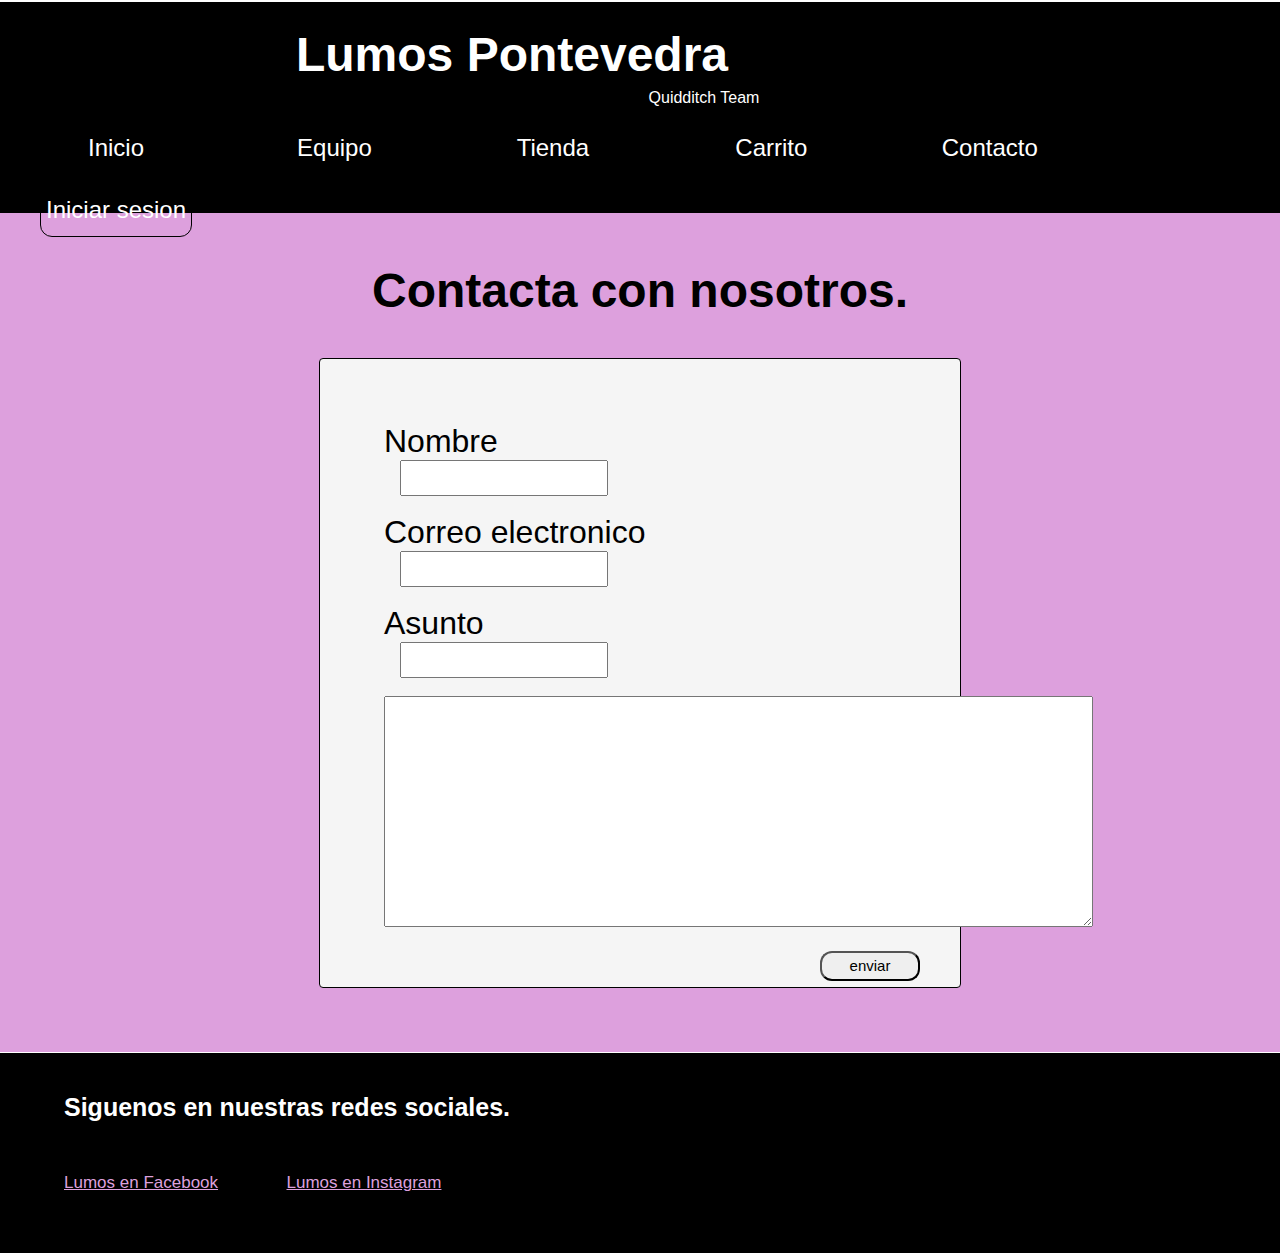
==== Contacto.html @ 9dbd49f9 "Add files via upload" ====
<!DOCTYPE html>
<html>
<head>
<title>Index del trabajo para DIW</title>
<meta charset="utf-8">
<link rel="stylesheet" href="style.css"/>
<link rel="stylesheet" href="css/contacto.css"/>

</head>
<body>
    <header> 
         <h1 class="chorrada">Lumos Pontevedra</h1>
            <p class="chorrada">Quidditch Team</p>
        <nav id="tamMenu">
            <ul id="menuHeader">
                <li><a href="Index.html">Inicio</a></li>
                <li><a href="Equipo.html">Equipo</a>
                    <ul>
                        <li><a href="Jugadores.html">Jugadores</a></li>
                        <li><a href="Torneos.html">Torneos</a></li>
                    </ul>
                    
                </li>
                <li><a href="Tienda.html">Tienda</a> </li>
                <li><a href="#">Carrito</a></li>
                <li><a href="Contacto.html">Contacto</a></li>
                <li><a href="login.html">Iniciar sesion</a></li>
            </ul>
        </nav>
    </header>
    <section id="contacto">
    
        <h2>Contacta con nosotros.</h2>
        <article>
            
            <!-- intentar hacer la verificacion de correo electronico en el imput -->    
            
            <form method="post">
                <label for="Nombre">Nombre</label>
                <input type="text" name="Nombre" value=""/>
                <br/>
                <br/>
                
                <label for="Correo">Correo electronico</label>
                <input type="email" name="Correo" value=""/>
                <br/>
                <br/>
                
                <label for="Correo">Asunto</label>
                <input type="text" name="Asunto" value=""/>
                <br/>
                <br/>
                <textarea rows="15" cols="86">

                </textarea>
                
                <input type="submit" id="boton" name="enviar" value="enviar">
            </form>

        </article>
    </section>
  <footer class="pie"> 
      <h3>Siguenos en nuestras redes sociales.</h3>
      
      <a href="#">Lumos en Facebook</a>
      <a href="#">Lumos en Instagram</a>
      
  </footer>
</body>
</html>
---- style.css ----
body{
    margin: 0 auto;
    font-family: sans-serif;
}

/*###########################  HEADER General ###################################*/
header{
    width: 100%;
    height: 20%;
    margin-top: -30px;
    background-color: black;
    color: white;
}

h1{
    font-family: sans-serif;
    font-size: 3em;
    text-align: center;
    padding-top: 25px;
    margin-left: -20%;
}

.chorrada:hover{
    color:plum;
}

p{
    text-align: center;
    margin-top: -25px;
    margin-left: 10%;
}

.chorrada:hover{
    color:plum;
}

#tamMenu{
    width: inherit;
    height: 100px;
    justify-content: flex-end;
    margin-top: -10px;
}

#menuHeader > li{
    display: inline-flex; /*<-- preguntar por esto*/
    list-style: none;
    margin-right: 5%;
    width: 150px;
    text-align: center;
    height: 50px;
    margin-top: 10px;
    border: 1px black solid;
    border-bottom-left-radius: 12px;
    border-bottom-right-radius: 12px;
    border-top-left-radius: 12px;
    border-top-right-radius: 12px;
}
#menuHeader li a{
    color: white;
    width: 150px;
    text-decoration: none;
    font-size: 1.5em;
    padding-top: 10px;
}

/*para crear un sub menu y hacer que desaparezcan*/
#menuHeader li ul{
    display: none;
    position: absolute;
}

/*aqui hacemos que se muestren al pasar el raton por encima.*/
#menuHeader li:hover > ul{
    display: block;
}
/*le damos formato al menu desplegable*/
#menuHeader li ul li{
    list-style: none;
    margin-top: 20%;
    margin-bottom: 20px;
}

#menuHeader li ul{
    background-color: plum;
    margin-top: 50px;
    width: 150px;
    padding: 0;
    border-bottom-left-radius: 12px;
    border-bottom-right-radius: 12px;
    border-top-left-radius: 12px;
    border-top-right-radius: 12px;
    border: 1px solid black;
    
}

#menuHeader li a:hover{
    background-color: plum;
    /*preguntar a ana como hacer para que cuando pase el boton por encima donde esta el submenu quede en violeta*/
    color: black;
    width: 150px;
    border-top-left-radius: 12px;
    border-top-right-radius: 12px;
    border-bottom-left-radius: 12px;
    border-bottom-right-radius: 12px;
}


/*###########################  HEADER General ###################################*/


/*###########################  SECTION General ###################################*/
section{
    width: 100%;
    height: 60%;
    background-color: plum;
}


/*###########################  SECTION General ###################################*/

/*###########################  FOOTER ###################################*/
.pie{
    background-color: black;
    color: white;
    width: 100%;
    height: 200px;
    margin-top: -24px;
}

.pie h3{
    width: 500px;
    font-size: 25px;
    padding-top: 40px;
    margin-left: 5%;
    margin-bottom: 4%;
}

.pie a{
    color: plum;
    margin-left: 5%;
    font-size: 17px;
}

/*###########################  FOOTER ###################################*/

/*###########################  FOOTER Rarito ###################################*/
.rarito{
    color: white;
    background-color: black;
    width: 100%;
    height: 200px;
    margin-top: 127%;
    padding-top: 17px;
}

.rarito h3{
    font-size: 25px;
    margin-left: 5%;
    margin-bottom: 4%;
    width: 500px;
}

.rarito a{
    color: plum;
    margin-left: 5%;
}

/*###########################  FOOTER Rarito ###################################*/
---- css/contacto.css ----
/*###########################  SECTION Contacto ###################################*/
#contacto{
    padding-top: 10px;
    padding-bottom: 5%;
}

#contacto h2{
    
    font-size: 3em;
    text-align: center;
}

#contacto article{
    margin:  0 auto;
    width: 50%;
    height: 500px;
    border: 1px solid black;
    padding-top: 5%;
    padding-bottom: 5%;
    background-color: whitesmoke;
    border-bottom-left-radius: 4px;
    border-bottom-right-radius: 4px;
    border-top-left-radius: 4px;
    border-top-right-radius: 4px;
}

#contacto article label{
    font-size: 2em;
    margin-left: 10%;
    display: flex;

}

#contacto article input{
    width: 200px;
    height: 30px;
    margin-left: 80px;
}

#contacto article textarea{
    margin-left: 10%;
    margin-bottom: 20px;
}

#contacto article #boton{
    margin-left: 500px;
    font-size: 15px;
    width: 100px;
    border-bottom-left-radius: 12px;
    border-bottom-right-radius: 12px;
    border-top-left-radius: 12px;
    border-top-right-radius: 12px;
}
/*###########################  SECTION Contacto ###################################*/

/*###########################  FOOTER ###################################*/
.pie{
    background-color: black;
    color: white;
    width: 100%;
    height: 200px;
    margin-top: -24px;
}

.pie h3{
    width: 500px;
    font-size: 25px;
    padding-top: 40px;
    margin-left: 5%;
    margin-bottom: 4%;
}

.pie a{
    color: plum;
    margin-left: 5%;
    font-size: 17px;
}

/*###########################  FOOTER ###################################*/
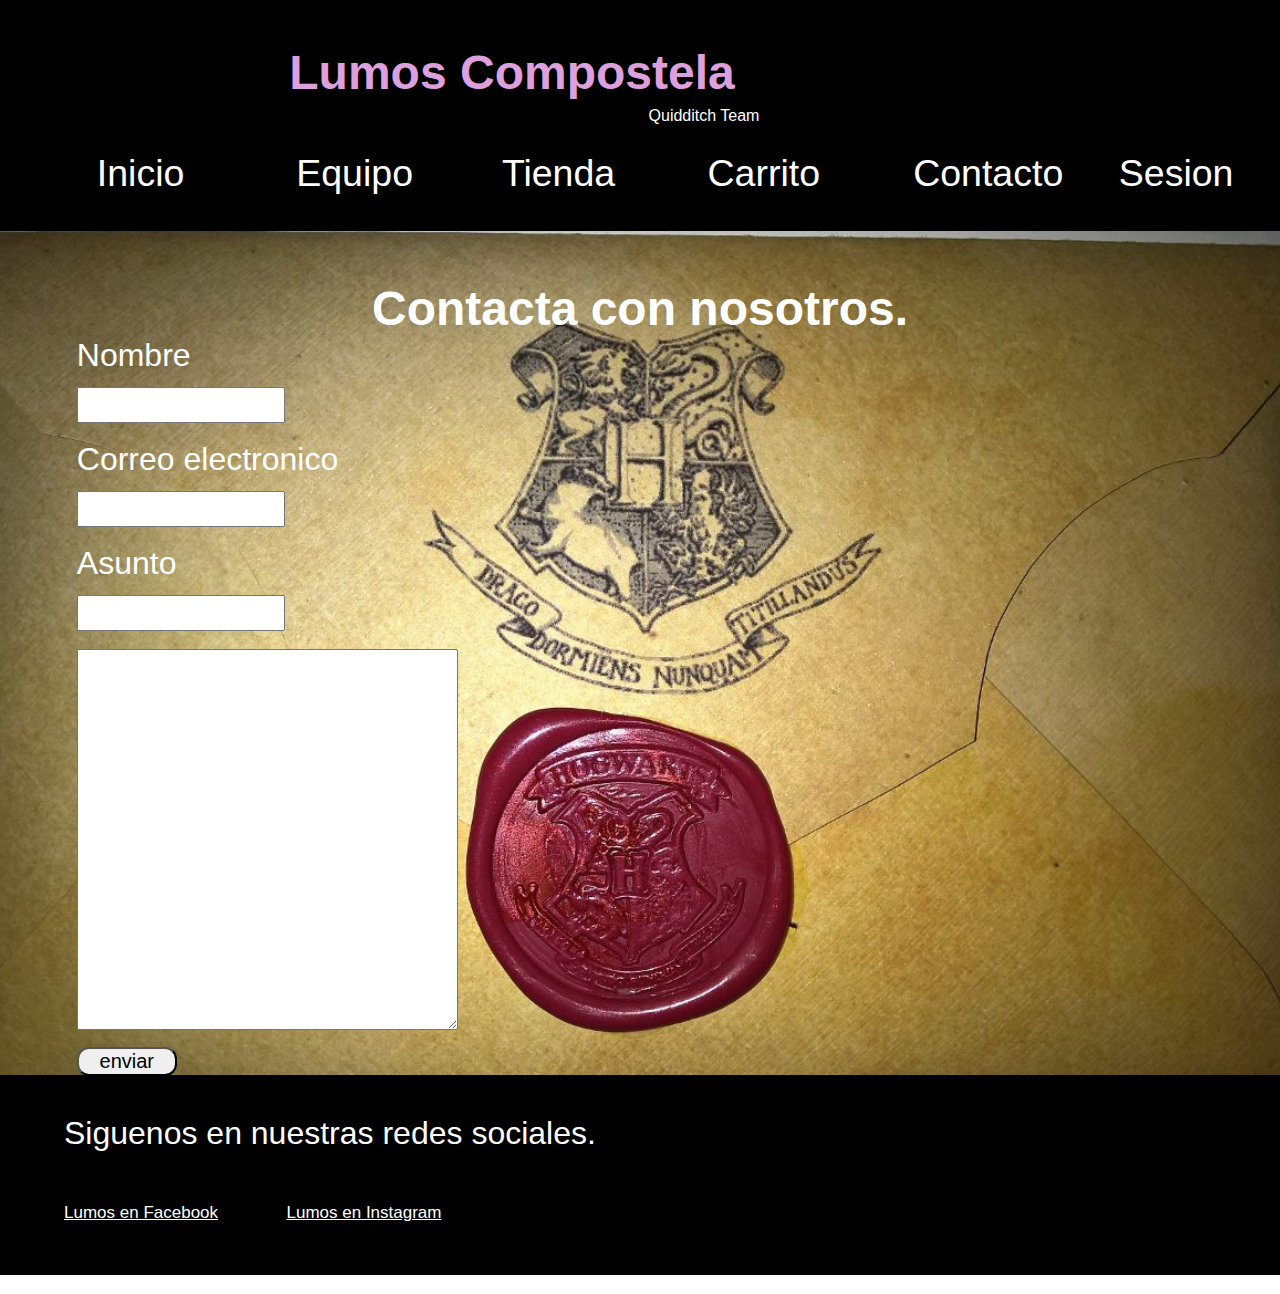
==== commit 0f80a476: "Add files via upload" ====
--- a/Contacto.html
+++ b/Contacto.html
@@ -3,13 +3,13 @@
 <head>
 <title>Index del trabajo para DIW</title>
 <meta charset="utf-8">
-<link rel="stylesheet" href="style.css"/>
-<link rel="stylesheet" href="css/contacto.css"/>
-
+<meta name="viewport" content="initial-scale=1, width=device-width"/>
+<link rel="stylesheet" href="css/responisveContacto.css"/>
+<script type="text/javascript" src="./js/contacto.js"></script>
 </head>
 <body>
     <header> 
-         <h1 class="chorrada">Lumos Pontevedra</h1>
+         <h1 class="chorrada">Lumos Compostela</h1>
             <p class="chorrada">Quidditch Team</p>
         <nav id="tamMenu">
             <ul id="menuHeader">
@@ -17,14 +17,14 @@
                 <li><a href="Equipo.html">Equipo</a>
                     <ul>
                         <li><a href="Jugadores.html">Jugadores</a></li>
-                        <li><a href="Torneos.html">Torneos</a></li>
+                        
                     </ul>
                     
                 </li>
                 <li><a href="Tienda.html">Tienda</a> </li>
-                <li><a href="#">Carrito</a></li>
+                <li><a href="carrito.html">Carrito</a></li>
                 <li><a href="Contacto.html">Contacto</a></li>
-                <li><a href="login.html">Iniciar sesion</a></li>
+                <li><a href="login.html">Sesion</a></li>
             </ul>
         </nav>
     </header>
@@ -35,22 +35,22 @@
             
             <!-- intentar hacer la verificacion de correo electronico en el imput -->    
             
-            <form method="post">
-                <label for="Nombre">Nombre</label>
-                <input type="text" name="Nombre" value=""/>
+            <form onsubmit="return validar()">
+                <label for="Nombre" id="nom">Nombre</label>
+                <input alt="nombre" type="text" name="Nombre" id="nombre" value=""/>
                 <br/>
                 <br/>
                 
-                <label for="Correo">Correo electronico</label>
-                <input type="email" name="Correo" value=""/>
+                <label for="Correo" id="correo">Correo electronico</label>
+                <input alt="correo" type="email" name="Correo" id="in-correo" value=""/>
                 <br/>
                 <br/>
                 
-                <label for="Correo">Asunto</label>
-                <input type="text" name="Asunto" value=""/>
+                <label for="Correo" id="asunt">Asunto</label>
+                <input alt="tipo de asunto" type="text" name="Asunto" id="asunto" value=""/>
                 <br/>
                 <br/>
-                <textarea rows="15" cols="86">
+                <textarea id="mensaje" alt="texto" rows="25" cols="45">
 
                 </textarea>
                 
@@ -60,7 +60,7 @@
         </article>
     </section>
   <footer class="pie"> 
-      <h3>Siguenos en nuestras redes sociales.</h3>
+      <p>Siguenos en nuestras redes sociales.</p>
       
       <a href="#">Lumos en Facebook</a>
       <a href="#">Lumos en Instagram</a>
--- a/css/responisveContacto.css
+++ b/css/responisveContacto.css
@@ -0,0 +1,708 @@
+@media screen and (max-width:640px){
+body{
+    margin: 0 auto;  
+    padding: 0 auto;
+}    
+    
+header{
+    width: 100%;
+    height: 260px;
+    margin-top: -6%;
+    background-color: black;
+    color: white;
+    padding-bottom: 3%;
+}
+
+h1{
+    font-family: sans-serif;
+    padding-top: 5%;
+    margin-left: 2%;
+}
+
+.chorrada:hover{
+    color:plum;
+}
+
+p{
+    margin-top: -25px;
+    margin-left: 38%;
+}
+
+.chorrada:hover{
+    color:plum;
+}
+
+#tamMenu{
+    width: inherit;
+    height: 100px;
+    justify-content: flex-end;
+    margin-top: -10px;
+}
+
+#menuHeader > li{
+    display: inline-flex; /*<-- preguntar por esto*/
+    list-style: none;
+    width: 100px;
+    margin-right: 5%;
+    text-align: center;
+    height: 60px;
+    margin-top: 10px;
+    border-bottom-left-radius: 12px;
+    border-bottom-right-radius: 12px;
+    border-top-left-radius: 12px;
+    border-top-right-radius: 12px;
+}
+#menuHeader li a{
+    color: white;
+    width: 150px;
+    text-decoration: none;
+    font-size: 1.5em;
+    padding-top: 10px;
+}
+
+/*para crear un sub menu y hacer que desaparezcan*/
+#menuHeader li ul{
+    display: none;
+    position: absolute;
+}
+
+/*aqui hacemos que se muestren al pasar el raton por encima.*/
+#menuHeader li:hover > ul{
+    display: block;
+}
+/*le damos formato al menu desplegable*/
+#menuHeader li ul li{
+    list-style: none;
+    margin-top: 20%;
+    margin-bottom: 20px;
+}
+
+#menuHeader li ul{
+    background-color: plum;
+    margin-top: 50px;
+    width: 150px;
+    padding: 0;
+    border-bottom-left-radius: 12px;
+    border-bottom-right-radius: 12px;
+    border-top-left-radius: 12px;
+    border-top-right-radius: 12px;
+    border: 1px solid black;
+    
+}
+
+#menuHeader li a:hover{
+    background-color: plum;
+    /*preguntar a ana como hacer para que cuando pase el boton por encima donde esta el submenu quede en violeta*/
+    color: black;
+    width: 150px;
+    border-top-left-radius: 12px;
+    border-top-right-radius: 12px;
+    border-bottom-left-radius: 12px;
+    border-bottom-right-radius: 12px;
+}
+/*###########################  SECTION contacto ###################################*/
+
+#contacto{
+    padding-top: 10px;
+    padding-bottom: 10%;
+    background-image: url("../imagenes/carta-howarts.jpg");
+    background-repeat: no-repeat;
+    background-position: center;
+    background-size: cover;
+    height: 1150px;
+}
+
+#contacto h2{
+    color: white;
+    font-size: 2em;
+    text-align: center;
+}
+
+#contacto article{
+    margin:  0 auto;
+    width: 100%;
+    height: 500px;
+    padding-top: 10%;
+    padding-bottom: 5%;
+    border-bottom-left-radius: 10px;
+    border-bottom-right-radius: 10px;
+    border-top-left-radius: 10px;
+    border-top-right-radius: 10px;
+}
+
+#contacto article label{
+    font-size: 2em;
+    display: flex;
+
+}
+
+#contacto article #nom{
+    margin-top: -6%;
+    margin-left: 6%;
+    padding-bottom: 3%;
+    color: white;
+    font-weight: bold;
+    font-size: 2em;
+}
+
+#contacto article #nombre{
+    margin-top: 1%;
+    margin-left: 6%;
+    margin-bottom: 2%;
+    width: 200px;
+    height: 40px;
+    font-size: 50px;
+}
+#contacto article #correo{
+    color: white;
+    font-weight: bold;
+    font-size: 2em;
+    margin-left: 6%;
+    padding-bottom: 3%;
+}
+
+#contacto article #in-correo{
+    margin-left: 6%;
+    margin-top: 1%;
+    margin-bottom: 2%;
+    height: 40px;
+    font-size: 50px;
+    width: 200px;
+    
+}
+
+#contacto article #asunt{
+    margin-left: 6%;
+    color: white;
+    font-weight: bold;
+    font-size: 2em;
+    padding-bottom: 3%;
+}
+
+#contacto article #asunto{
+    margin-left: 6%;
+    height: 40px;
+    font-size: 50px;
+    width: 200px;
+    margin-top: 1%;
+
+}
+
+#contacto article textarea{
+    margin-left: 2%;
+    
+}
+
+#contacto article #boton{
+    display: flex;
+    margin-left: 6%;
+    font-size: 2em;
+    width: 150px;
+    margin-top: 1%;
+    border-bottom-left-radius: 12px;
+    border-bottom-right-radius: 12px;
+    border-top-left-radius: 12px;
+    border-top-right-radius: 12px;
+}
+.pie{
+    background-color: black;
+    color: white;
+    width: 100%;
+    height: auto;
+    padding-bottom: 5%;
+}
+
+.pie p{
+    width: 500px;
+    padding-top: 5%;
+    margin-left: 5%;
+    margin-bottom: 6%;
+    font-size: 20px;
+}
+
+.pie a{
+    color: white;
+    margin-left: 5%;
+    font-size: 20px;
+}
+    
+.pie a:visited{
+    color: plum;
+}  
+
+/*###########################  FOOTER ###################################*/
+}
+
+
+@media screen and (max-width:1024px) and (min-width:640px){
+
+body{
+    margin: 0 auto;
+    width: 100%;
+}
+    
+header{
+    width: 100%;
+    height: auto;
+    margin-top: -6%;
+    background-color: black;
+    color: white;
+    padding-bottom: 3%;
+}
+
+h1{
+    font-family: sans-serif;
+    font-size: 3em;
+    padding-top: 5%;
+    margin-left: 2%;
+}
+
+.chorrada:hover{
+    color:plum;
+}
+
+p{
+    margin-top: -25px;
+    margin-left: 38%;
+}
+
+.chorrada:hover{
+    color:plum;
+}
+
+#tamMenu{
+    width: inherit;
+    height: 100px;
+    justify-content: flex-end;
+    margin-top: -10px;
+}
+
+#menuHeader > li{
+    display: inline-flex; /*<-- preguntar por esto*/
+    list-style: none;
+    width: 100px;
+    margin-right: 2%;
+    font-size: 20px;
+    text-align: center;
+    height: 60px;
+    margin-top: 10px;
+    border-bottom-left-radius: 12px;
+    border-bottom-right-radius: 12px;
+    border-top-left-radius: 12px;
+    border-top-right-radius: 12px;
+    
+}
+#menuHeader li a{
+    color: white;
+    width: 150px;
+    text-decoration: none;
+    font-size: 1.5em;
+    padding-top: 10px;
+}
+
+/*para crear un sub menu y hacer que desaparezcan*/
+#menuHeader li ul{
+    display: none;
+    position: absolute;
+}
+
+/*aqui hacemos que se muestren al pasar el raton por encima.*/
+#menuHeader li:hover > ul{
+    display: block;
+}
+/*le damos formato al menu desplegable*/
+#menuHeader li ul li{
+    list-style: none;
+    margin-top: 20%;
+    margin-bottom: 20px;
+}
+
+#menuHeader li ul{
+    background-color: plum;
+    margin-top: 50px;
+    width: 150px;
+    padding: 0;
+    border-bottom-left-radius: 12px;
+    border-bottom-right-radius: 12px;
+    border-top-left-radius: 12px;
+    border-top-right-radius: 12px;
+    border: 1px solid black;
+    
+}
+
+#menuHeader li a:hover{
+    background-color: plum;
+    /*preguntar a ana como hacer para que cuando pase el boton por encima donde esta el submenu quede en violeta*/
+    color: black;
+    width: 150px;
+    border-top-left-radius: 12px;
+    border-top-right-radius: 12px;
+    border-bottom-left-radius: 12px;
+    border-bottom-right-radius: 12px;
+}
+    
+/*###########################  SECTION contacto ###################################*/
+
+#contacto{
+    padding-top: 10px;
+    padding-bottom: 10%;
+    background-image: url("../imagenes/carta-howarts.jpg");
+    background-repeat: no-repeat;
+    background-position: center;
+    background-size: cover;
+    height: 1150px;
+}
+
+#contacto h2{
+    color: white;
+    font-size: 3em;
+    text-align: center;
+}
+
+#contacto article{
+    margin:  0 auto;
+    width: 100%;
+    height: 500px;
+    padding-top: 10%;
+    padding-bottom: 5%;
+    border-bottom-left-radius: 10px;
+    border-bottom-right-radius: 10px;
+    border-top-left-radius: 10px;
+    border-top-right-radius: 10px;
+}
+
+#contacto article label{
+    font-size: 2em;
+    display: flex;
+
+}
+
+#contacto article #nom{
+    margin-top: -6%;
+    margin-left: 6%;
+    padding-bottom: 3%;
+    color: black;
+    font-weight: bold;
+    font-size: 3em;
+}
+
+#contacto article #nombre{
+    margin-top: 1%;
+    margin-left: 6%;
+    margin-bottom: 2%;
+    width: 200px;
+    height: 60px;
+    font-size: 50px;
+}
+#contacto article #correo{
+    color: black;
+    font-weight: bold;
+    font-size: 3em;
+    margin-left: 6%;
+    padding-bottom: 3%;
+}
+
+#contacto article #in-correo{
+    margin-left: 6%;
+    margin-top: 1%;
+    margin-bottom: 2%;
+    height: 60px;
+    font-size: 50px;
+    width: 200px;
+    
+}
+
+#contacto article #asunt{
+    margin-left: 6%;
+    color: black;
+    font-weight: bold;
+    font-size: 3em;
+    padding-bottom: 3%;
+}
+
+#contacto article #asunto{
+    margin-left: 6%;
+    height: 60px;
+    font-size: 50px;
+    width: 200px;
+    margin-top: 1%;
+
+}
+
+#contacto article textarea{
+    margin-left: 6%;
+    
+}
+
+#contacto article #boton{
+    display: flex;
+    margin-left: 6%;
+    font-size: 2em;
+    width: 150px;
+    margin-top: 1%;
+    border-bottom-left-radius: 12px;
+    border-bottom-right-radius: 12px;
+    border-top-left-radius: 12px;
+    border-top-right-radius: 12px;
+}
+
+.pie{
+    background-color: black;
+    color: white;
+    width: 100%;
+    height: 250px;
+    margin-top: -30px;
+}
+
+.pie p{
+    font-size: 2em;
+    padding-top: 5%;
+    margin-left: 5%;
+    margin-bottom: 4%;
+}
+
+.pie a{
+    color: white;
+    margin-left: 5%;
+    font-size: 2em;
+}
+    
+.pie a:visited{
+    color: plum;
+}
+/*###########################  FOOTER ###################################*/
+}
+
+@media screen and (min-width:1024px) {
+body{
+    margin: 0 auto;
+    font-family: sans-serif;
+}
+
+/*###########################  HEADER General ###################################*/
+header{
+    width: 100%;
+    height: 20%;
+    margin-top: -4%;
+    background-color: black;
+    color: white;
+}
+
+h1{
+    font-family: sans-serif;
+    font-size: 3em;
+    text-align: center;
+    padding-top: 5%;
+    margin-left: -20%;
+}
+
+.chorrada:hover{
+    color:plum;
+}
+
+p{
+    text-align: center;
+    margin-top: -25px;
+    margin-left: 10%;
+}
+
+.chorrada:hover{
+    color:plum;
+}
+
+#tamMenu{
+    width: inherit;
+    height: 100px;
+    justify-content: flex-end;
+    margin-top: -10px;
+}
+
+#menuHeader > li{
+    display: inline-flex; /*<-- preguntar por esto*/
+    font-size: 25px;
+    list-style: none;
+    margin-right: 4%;
+    margin-left: 4%;
+    width: 100px;
+    text-align: center;
+    height: 50px;
+    margin-top: 10px;
+    border: 1px black solid;
+    border-bottom-left-radius: 12px;
+    border-bottom-right-radius: 12px;
+    border-top-left-radius: 12px;
+    border-top-right-radius: 12px;
+}
+#menuHeader li a{
+    color: white;
+    width: 150px;
+    font-size: 1.5em;
+    text-decoration: none;
+    padding-top: 10px;
+}
+
+/*para crear un sub menu y hacer que desaparezcan*/
+#menuHeader li ul{
+    display: none;
+    position: absolute;
+}
+
+/*aqui hacemos que se muestren al pasar el raton por encima.*/
+#menuHeader li:hover > ul{
+    display: block;
+}
+/*le damos formato al menu desplegable*/
+#menuHeader li ul li{
+    list-style: none;
+    margin-top: 20%;
+    margin-bottom: 20px;
+}
+
+#menuHeader li ul{
+    background-color: plum;
+    margin-top: 50px;
+    width: 200px;
+    padding: 0;
+    border-bottom-left-radius: 12px;
+    border-bottom-right-radius: 12px;
+    border-top-left-radius: 12px;
+    border-top-right-radius: 12px;
+    border: 1px solid black;
+    
+}
+
+#menuHeader li a:hover{
+    background-color: plum;
+    /*preguntar a ana como hacer para que cuando pase el boton por encima donde esta el submenu quede en violeta*/
+    color: black;
+    width: 250px;
+    border-top-left-radius: 12px;
+    border-top-right-radius: 12px;
+    border-bottom-left-radius: 12px;
+    border-bottom-right-radius: 12px;
+}
+
+
+/*###########################  HEADER General ###################################*/
+    
+    /*###########################  SECTION Contacto ###################################*/
+#contacto{
+    padding-top: 10px;
+    padding-bottom: 5%;
+    background-image: url("../imagenes/carta-howarts.jpg");
+    background-repeat:no-repeat;
+    background-position: center;
+    min-height: 800px;
+    max-height: 1000px;
+    background-size: cover;
+    overflow: hidden;
+}
+
+#contacto h2{
+    color: white;
+    font-size: 3em;
+    text-align: center;
+}
+
+#contacto article{
+    margin:  0 auto;
+    width: 100%;
+    height: 500px;
+    padding-top: 5%;
+    padding-bottom: 5%;
+    border-bottom-left-radius: 10px;
+    border-bottom-right-radius: 10px;
+    border-top-left-radius: 10px;
+    border-top-right-radius: 10px;
+}
+
+#contacto article label{
+    font-size: 2em;
+    display: flex;
+
+}
+
+#contacto article #nom{
+    margin-top: -8%;
+    margin-left: 6%;
+    color: white;
+}
+
+#contacto article #nombre{
+    margin-top: 1%;
+    margin-left: 6%;
+    width: 200px;
+    height: 30px;
+}
+#contacto article #correo{
+    color: white;
+    margin-left: 6%; 
+}
+
+#contacto article #in-correo{
+    margin-left: 6%;
+    margin-top: 1%;
+    width: 200px;
+    height: 30px;
+}
+
+#contacto article #asunt{
+    margin-left: 6%;
+    color: white;
+}
+
+#contacto article #asunto{
+    margin-left: 6%;
+    width: 200px;
+    height: 30px;
+    margin-top: 1%;
+
+}
+
+#contacto article textarea{
+    margin-left: 6%;
+}
+
+#contacto article #boton{
+    display: flex;
+    margin-left: 6%;
+    font-size: 20px;
+    width: 100px;
+    margin-top: 1%;
+    border-bottom-left-radius: 12px;
+    border-bottom-right-radius: 12px;
+    border-top-left-radius: 12px;
+    border-top-right-radius: 12px;
+}
+/*###########################  SECTION Contacto ###################################*/
+
+/*###########################  FOOTER ###################################*/
+.pie{
+    background-color: black;
+    color: white;
+    width: 100%;
+    height: 200px;
+    margin-top: -30px;
+}
+
+.pie p{
+    text-align: left;
+    font-size: 2em;
+    padding-top: 40px;
+    margin-left: 5%;
+    margin-bottom: 4%;
+}
+
+.pie a{
+    color: white;
+    margin-left: 5%;
+    font-size: 17px;
+}
+    
+.pie a:visited{
+    color: plum;
+}
+
+/*###########################  FOOTER ###################################*/
+
+}